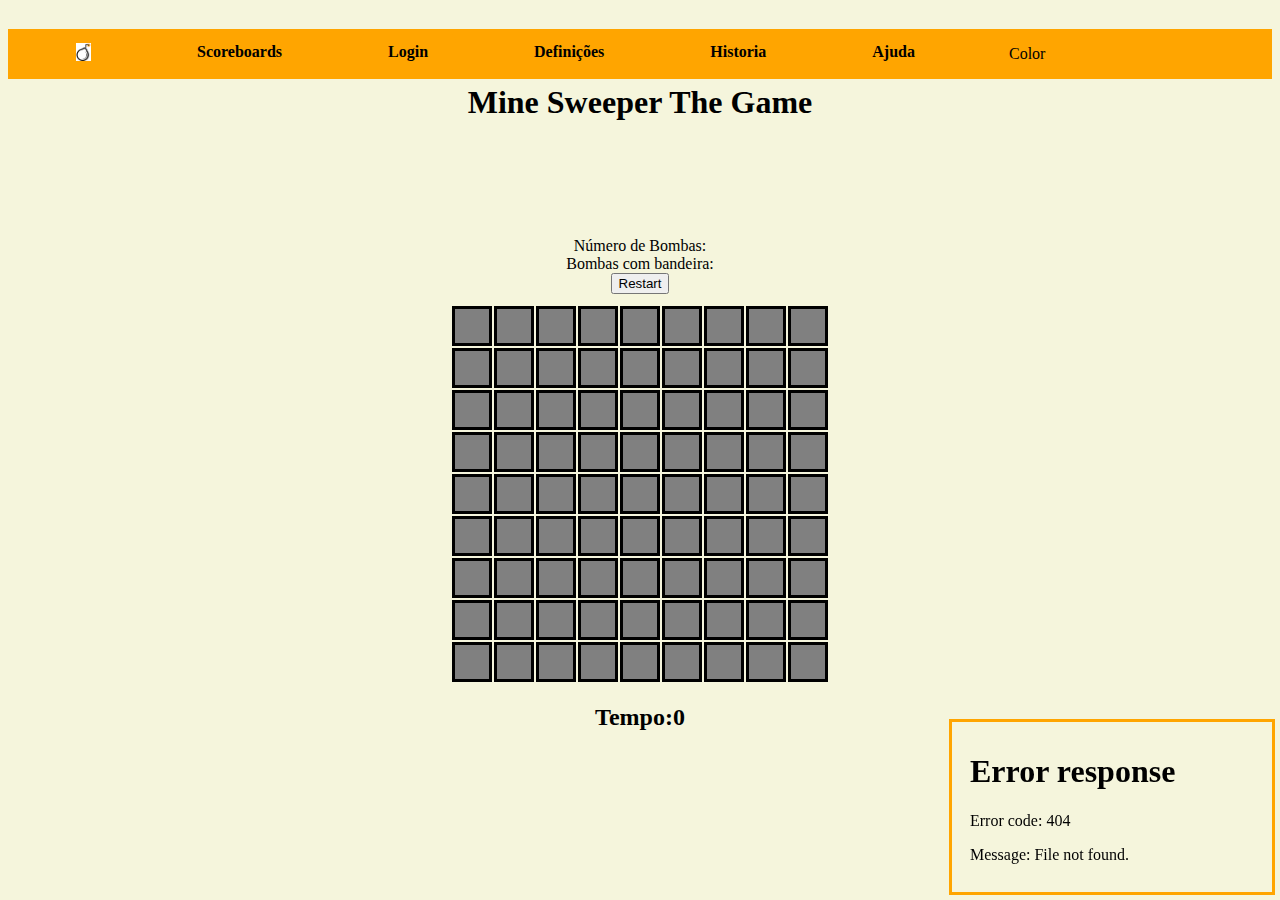
==== index.html @ 16a477e0 "elhoria 1" ====
<!-- Grupo: 47, Número: 54572/58660 , Nome: João Garcia Farinha/Amorim Jerónimo, PL: 21 -->
<!DOCTYPE html>
<!-- <img src="https://minesweeperonline.com/sprite100.gif" alt=""> -->
<html lang="pt">
<head>
    <meta charset="UTF-8">
    <meta http-equiv="X-UA-Compatible" content="IE=edge">
    <meta name="viewport" content="width=device-width, initial-scale=1.0">
    <link rel="stylesheet" href="MineSweeper.css">
    <link rel="shortcut icon" href="resources/favicon.png">
    <title>MineSweeper</title>
</head>
<body id="body" onload='creat_map(9,9,15,multi=0,s=0);change_colors()'>
    <header>
        <div class="menus">
            <ul> 
                <li><a href="index.html"><img class="fitLogo" src="resources/logo1.jpg" alt="Logo da Aplicação"/></a></li>
                <li><a href="Scoreboards.html"><b>Scoreboards</b></a></li>
                <li><a href="login.html" class="login"> <b>Login</b></a></li>
                <li onclick="setting_menu()"><b class="setting">Definições</b></li>
                <li><a href="Historia.html"><b>Historia</b></a></li>
                <li><a href="Tutorial.html"><b>Ajuda</b></a></li>
                <li><div  class="dropdown">
                    <div class="dropbtn">Color</div>
                    <div id="sort_btn" class="dropdown-content">
                        <label for="rangeHue">hue:</label>
                        <input type="range" id="rangeHue" value="180" min="0" max="360"/>
                        <label for="rangeSaturation">saturation:</label>
                        <input type="range" id="rangeSaturation" value="50" min="0" max="100"/>
                        <label for="rangeLight">light:</label>
                        <input type="range" id="rangeLight" value="50" min="0" max="100"/>
                        <button onclick="lucky_color()">Feeling lucky? click me!</button>
                        <button onclick="color_reset()">Repor as Cores officiais</button>
                </li>

        </div>

    </header>
    <iframe class="audio"  allow="autoplay" src="resources/Beethoven Sonata No 23 Appassionata 3rd Movement.mp3"type="audio/mpeg"   >Your browser does not support the html audio tag. </iframe>
    
    <h1 id="titulo_jogo">Mine Sweeper The Game</h1>
    <div id="container_generator" class="hidden">
    <form action="javascript:;" onsubmit='creat_map(r,c,prob,s = 1)' class="map_generator">
        <label for="r">Numero de colunas</label>
        <input type="number" id="r" name="r">
        <label for="c">Numero de linhas</label>
        <input type="number" id="c" name="c">
        <label for="prob">Prob de bomba</label>
        <input type="number" id="prob" name="prob">
        <label for="time">Tempo(s)</label>
        <input type="number" id="time" name="time">
        <input type="submit" value="Start">
        <input type="checkbox" id="checkbox1" value="Special Toggle" onclick="special_togle()">
        <label for="checkbox1">Special Toggle</label>
        <input type="checkbox" id="checkbox1" value="Special Toggle" onclick="multiplayer()">
        <label for="checkbox1">Multiplayer Toggle</label>
    </form>
    <button onclick="reveal_map()">Mostra Mapa</button>
    <!-- <button onclick="multiplayer()">Multiplayer</button> -->
    <!-- <button onclick="special_togle()">Special Toggle</button> -->
    </div>
    <div id="board_stat">
    <div id="bomb_count">Número de Bombas:</div>
    <div id="bomb_count_flag">Bombas com bandeira:</div>
    <button id="Restart" onclick="creat_map(r,c,prob,multi=0,s = 1)">Restart</button>
    </div>
    <div id="game_container">
        
        <table class="mapa" id="clock">

        </table>
        <table class="mapa1">
        </table>
        <h2 id="score_text"><Strong id="timer">Tempo:</Strong></h2>
        <!-- <h2 id="score_text">Tempo: <Strong id="score">Ainda não implementado</Strong></h2> -->
    </div>

    <div id="controls_legend">
        <h3>Bombas a volta:</h3>
        <ul>
            <li id="0"></li>
            <li id="1"></li>
            <li id="2"></li>
            <li id="3"></li>
            <li id="4"></li>
            <li id="5"></li>
            <li id="6"></li>
            <li id="7"></li>
            <li id="8"></li>

        </ul>
    </div>
    <script src="MineSweeper.js"></script>


</body>
</html>
---- MineSweeper.css ----
/* <!-- Grupo: 47, Número: 54572/58660 , Nome: João Garcia Farinha/Amorim Jerónimo, PL: 21 -->). */
@import "cellphones.css" screen and (max-width: 768px);
:root{
    --size-square:32px;
    --blank-bright:gray;
    --selecte-bright:rgb(70, 70, 70);
    --menu_background:orange;
    --body_background:beige;
    --text-menu:black;
    --bomb0:  rgb(180, 179, 179);
    --bomb1: url(resources/simple_numbers/1.png);
    --bomb2: url(resources/simple_numbers/2.png);
    --bomb3: url(resources/simple_numbers/3.png);
    --bomb4: url(resources/simple_numbers/4.png);
    --bomb5: url(resources/simple_numbers/5.png);
    --bomb6: url(resources/simple_numbers/6.png);
    --bomb7: url(resources/simple_numbers/7.png);
    --bomb8: url(resources/simple_numbers/8.png);
    --life_img :url(resources/life_5_5.png);
    
}
:color{
    --bomb0:  rgb(180, 179, 179);
    --bomb1: blue;
    --bomb2: green;
    --bomb3: red;
    --bomb4:  rgb(0, 87, 0);
    --bomb5:yellow ;
}
body{
    background-color: var(--body_background);
    color: var(--text-menu)
}
#life_counter{
  
}
img {
    width: 100%; /* or any custom size */
    height: 100%; 
    object-fit: contain;
}
.welcome {
	text-align: center;
	font-size: Larger;
}
:focus {
    outline: 3px solid red;   
}


.table_score{
    margin-left: auto;
    margin-right: auto;
    width: 30em;
    text-align: center;

}
.table_score,td ,tr ,th{
    border: solid black;
    border-collapse: collapse;
}
.credentials{
    text-align: center;
}
.game_container1{
    display: grid;
    grid-template-columns: auto auto ;
    grid-template-rows: auto auto;
}
#score_text {
	grid-column: 1/span 2;
}
#conteudo_historia{
    display: flex;
    justify-content: center;

}
#kmines_img,#bloco_texto{


}
#kmines_img{float: right;}
#bloco_texto{float: left;
width: 50%;
left: 5%;
}
#titulo_jogo{
    text-align: center;

}

table.mapa,table.mapa1{
    margin-left:auto;
    margin-right:auto;
}
table.mapa1{
	grid-column: 2/ 2;
}
.fitLogo{
	width: 15px;
    /* background-image: url("resources/logo.jpg") ; */
}
div.menus{

    height: 50px;
    /* position: fixed; */
    padding-top: 5px;
    width: 100%;
    top: 0;

}
div.menus>ul{
    background: var(--menu_background);
    height: 50px;
    list-style: none;
}
div.menus>ul>li {
	float: left;
	padding-right: 50px;


}
  
div.menus>ul>li a ,div.menus>ul>li .setting{
	display: inline-block;
	align-items: space-between;
	color: var(--text-menu);
	text-align: center;
	padding: 14px 28px;
	text-decoration: none;
	border-radius: 15px;
}
 

div.menus>ul>li a:hover, div.menus>ul>li a:checked,div.menus>ul>li .setting:hover{
	background-color: #659ba7;
	color: black;
}

tr {
    height: 1cm;
}

table.mapa>tbody>tr>td,table.mapa1>tbody>tr>td{
    width: 1cm;
    background-color: var(--blank-bright);

    border-style: solid;
    width: var(--size-square);
    height:var(--size-square);


}
table.mapa>tbody>tr>td:active,table.mapa1>tbody>tr>td:active{
    
    background-color: var(--selecte-bright);
}
.login{
    background-color: var(--menu_background);
}

#container_generator{
    padding: 1em;
    background: rgb(250, 202, 113);
    text-align: center;
}
#container_generator {
    text-align: center;
    transition: opacity 1s;
}
.hidden{
    visibility : hidden; 
    opacity: 0 ;
}
#score_text{
text-align: center;
}
.audio{
    margin: auto;
    margin-top: 50px;
    width: fit-content;
    border: 3px solid var(--menu_background);
    padding: 10px;
    position: fixed;
    bottom:5px;
    right: 5px;
}
.video1{
    margin: auto;
    margin-top: 50px;
    width: fit-content;
    border: 3px solid var(--menu_background);
    padding: 10px;
}
.bomb{
    background-image: url(resources/explosion1.png) !important;
    background-size: cover;
}
.bomb-0{
    background-color: var(--bomb0) !important;
    background-image: url(resources/tnt.png) !important; 
    background-size: cover;
}
.bomb-1{
    background-color: var(--bomb0) !important;
    background-image: url(resources/nuclear.png) !important;
    background-size: cover;
}
.bomb-2{
    background-color: var(--bomb0) !important;
    background-image: url(resources/explosion.png) !important;
    background-size: cover;
}
.bomb-3{
    background-color: var(--bomb0) !important;
    background-image: url(resources/atomic_bomb.png) !important;
    background-size: cover; 
}
.bomb0{
    background-color: var(--bomb0) !important; 

}
.bomb1{
    background-color: var(--bomb0) !important;
    background-image: var(--bomb1) !important; 
    background-size: cover;
}
.bomb2{
    background-color: var(--bomb0) !important;
    background-image: var(--bomb2) !important; 
    background-size: cover;
}
.bomb3{
    background-color: var(--bomb0) !important;
    background-image: var(--bomb3) !important;
    background-size: cover; 
}
.bomb4{
    background-color: var(--bomb0) !important;
    background-image: var(--bomb4) !important; 
    background-size: cover;
}
.bomb5{
    background-color: var(--bomb0) !important;
    background-image: var(--bomb5) !important;
    background-size: cover; 
}
.bomb6{
    background-color: var(--bomb0) !important;
    background-image: var(--bomb6) !important;
    background-size: cover;
}
.bomb7{
    background-color: var(--bomb0) !important;
    background-image: var(--bomb7) !important;
    background-size: cover; 
}
.bomb8{
    background-color: var(--bomb0) !important;
    background-image: var(--bomb8) !important;
    background-size: cover; 
}
.flag{
    background-image: url(resources/radar.png) !important;
    background-size: cover;
}
.flag_question{
    background-image: url(resources/radar_question.png) !important;
    background-size: cover;
}
#controls_legend{
    display: none;
    border-style: dashed;
    padding-bottom: 60px;
    margin: 5%;
    height: 5em;
    width: 90%;


}
#controls_legend>ul{
    display: inline-flex;
    list-style: none;
}
#controls_legend>ul>li{    
    border-style: solid;
    width: 2em;
    height: 2em;
    padding: 5px;
    margin: 5px;
}

#\30{
    background-color: var(--bomb0) !important;

}
#\31 {
    background-color: var(--bomb0) !important;
    background-image: var(--bomb1) !important;
    background-size: cover; 
}
#\32 {
    background-color: var(--bomb0) !important;
    background-image: var(--bomb2) !important;
    background-size: cover; 
}
#\33{
    background-color: var(--bomb0) !important;
    background-image: var(--bomb3) !important;
    background-size: cover; 
}
#\34{
    background-color: var(--bomb0) !important;
    background-image: var(--bomb4) !important;
    background-size: cover; 
}
#\35{
    background-color: var(--bomb0) !important;
    background-image: var(--bomb5) !important;
    background-size: cover; 
}
#\36{
    background-color: var(--bomb0) !important;
    background-image: var(--bomb6) !important;
    background-size: cover; 
}
#\37{
    background-color: var(--bomb0) !important;
    background-image: var(--bomb7) !important;
    background-size: cover; 
}
#\38{
    background-color: var(--bomb0) !important;
    background-image: var(--bomb8) !important;
    background-size: cover; 
}
#board_stat {
	width: 300px;
	text-align: center;
	/* border: solid; */
	/* display: flex; */
	/* align-items: center; */
	/* justify-content: center; */
	margin: auto;
	margin-bottom: 10px;

}
.selec_keyboard{
    border: red solid;
}

/* The switch - the box around the slider */
.switch {
    position: relative;
    display: inline-block;
    width: 60px;
    height: 34px;
  }
  
  /* Hide default HTML checkbox */
  .switch input {
    opacity: 0;
    width: 0;
    height: 0;
  }
  
  /* The slider */
  .slider {
    position: absolute;
    cursor: pointer;
    top: 0;
    left: 0;
    right: 0;
    bottom: 0;
    background-color: #ccc;
    -webkit-transition: .4s;
    transition: .4s;
  }
  
  .slider:before {
    position: absolute;
    content: "";
    height: 26px;
    width: 26px;
    left: 4px;
    bottom: 4px;
    background-color: white;
    -webkit-transition: .4s;
    transition: .4s;
  }
  
  input:checked + .slider {
    background-color: #2196F3;
  }
  
  input:focus + .slider {
    box-shadow: 0 0 1px #2196F3;
  }
  
  input:checked + .slider:before {
    -webkit-transform: translateX(26px);
    -ms-transform: translateX(26px);
    transform: translateX(26px);
  }
  
  /* Rounded sliders */
  .slider.round {
    border-radius: 34px;
  }
  
  .slider.round:before {
    border-radius: 50%;
  }
  #congratulation {
    border: var(--menu_background) solid;
    width: fit-content;
    margin: auto;
    padding: 10px;
    position: absolute;
    left: 0;
    right: 0;
    top: 25em;
    background: white;
}
/* Style The Dropdown Button */
.dropbtn {
    background-color: var(--menu_background);
    color: var(--text-menu);
    padding: 16px;
    font-size: 16px;
    border: none;
    cursor: pointer;
  }
  
  /* The container <div> - needed to position the dropdown content */
  .dropdown {
    position: relative;
    display: inline-block;
  }
  
  /* Dropdown Content (Hidden by Default) */
  .dropdown-content {
    display: none;
    position: absolute;
    background-color: var(--body_background);
    min-width: 160px;
    box-shadow: 0px 8px 16px 0px rgba(0,0,0,0.2);
    z-index: 1;
  }
  
  /* Links inside the dropdown */
  .dropdown-content button {
    color: black;
    padding: 12px 16px;
    text-decoration: none;
    display: block;
    
    background: none;
	color: inherit;
	border: none;
	padding: 0;
	font: inherit;
	cursor: pointer;
	outline: inherit;
  }
  
  /* Change color of dropdown links on hover */
  .dropdown-content button:hover {background-color: #f1f1f1}
  
  /* Show the dropdown menu on hover */
  .dropdown:hover .dropdown-content {
    display: block;
  }
  
  /* Change the background color of the dropdown button when the dropdown content is shown */
  .dropdown:hover .dropbtn {
    background-color: var(--menu_background);
  }
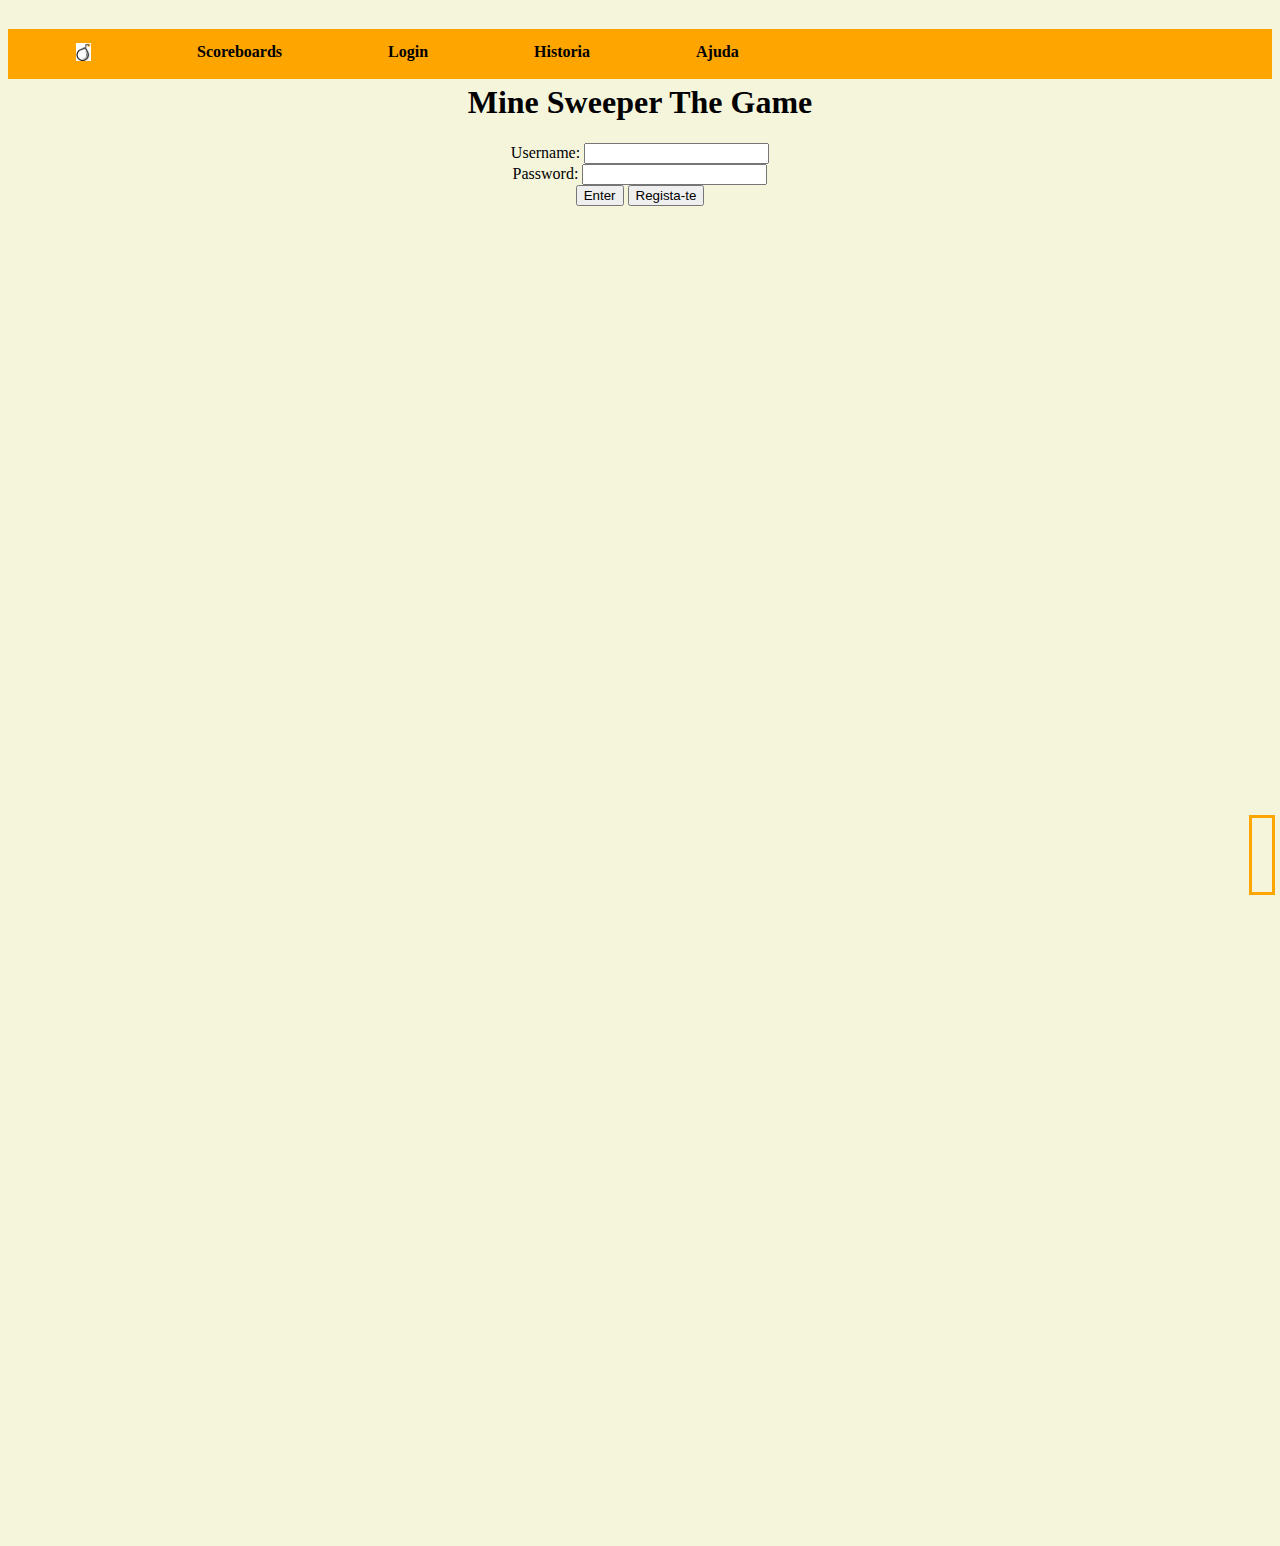
==== commit b93f438f: "add registry page" ====
--- a/index.html
+++ b/index.html
@@ -10,7 +10,7 @@
     <link rel="shortcut icon" href="resources/favicon.png">
     <title>MineSweeper</title>
 </head>
-<body id="body" onload='creat_map(9,9,15,multi=0,s=0);change_colors()'>
+<body id="body" onload='creat_map(9,9,15,multi=0,s=0);change_colors();check_loging()'>
     <header>
         <div class="menus">
             <ul> 
@@ -62,7 +62,7 @@
     <div id="board_stat">
     <div id="bomb_count">Número de Bombas:</div>
     <div id="bomb_count_flag">Bombas com bandeira:</div>
-    <button id="Restart" onclick="creat_map(r,c,prob,multi=0,s = 1)">Restart</button>
+    <button id="Restart" onclick="creat_map(r,c,prob,s = 1)">Restart</button>
     </div>
     <div id="game_container">
         
--- a/MineSweeper.css
+++ b/MineSweeper.css
@@ -31,9 +31,10 @@
     background-color: var(--body_background);
     color: var(--text-menu)
 }
-#life_counter{
-  
-}
+#time_multi{
+    text-align: center;
+}
+
 img {
     width: 100%; /* or any custom size */
     height: 100%; 
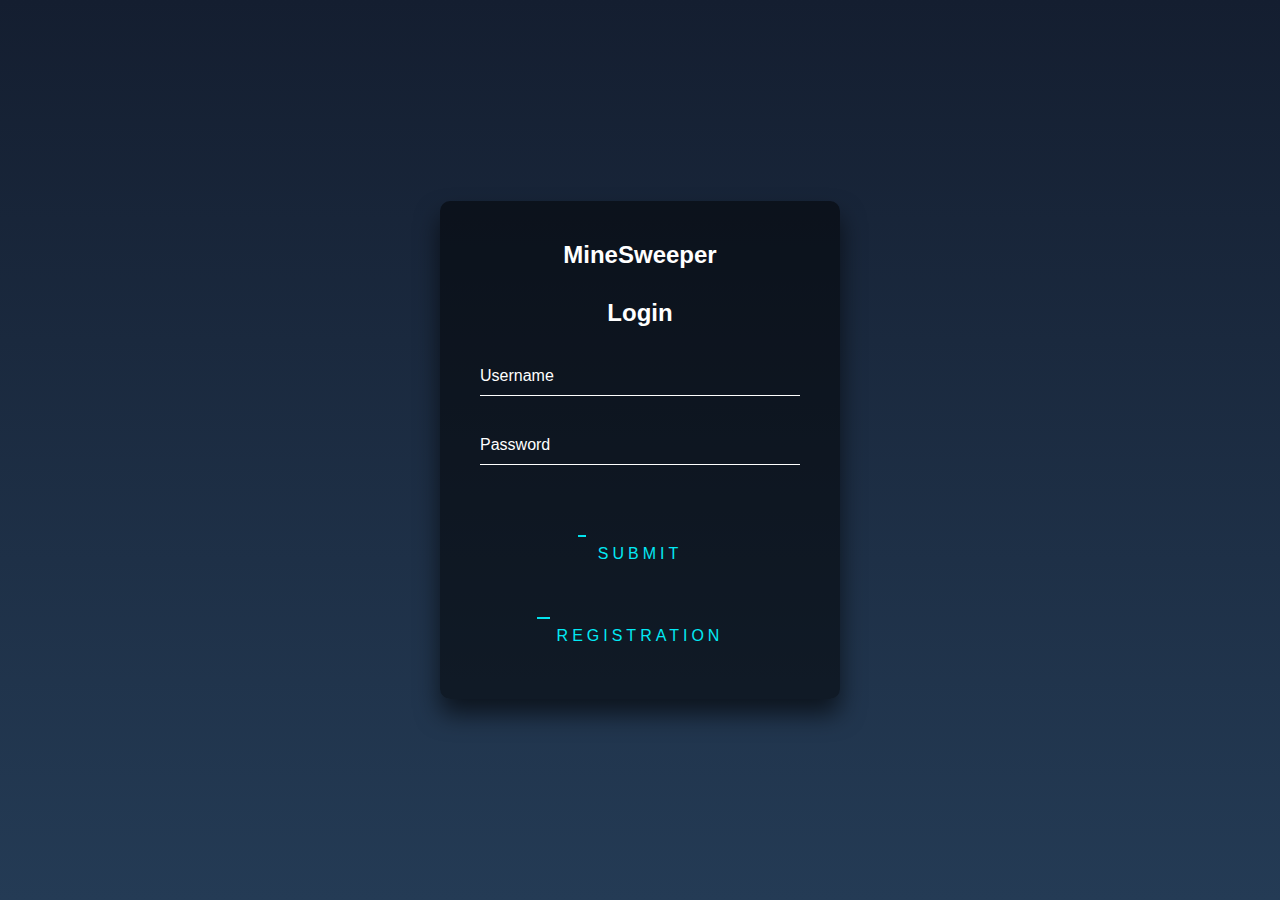
==== commit eaf853b2: "sfx upgrades" ====
--- a/index.html
+++ b/index.html
@@ -36,17 +36,17 @@
         </div>
 
     </header>
-    <iframe class="audio"  allow="autoplay" src="resources/Beethoven Sonata No 23 Appassionata 3rd Movement.mp3"type="audio/mpeg"   >Your browser does not support the html audio tag. </iframe>
+    <!-- <iframe class="audio"  allow="autoplay" src="resources/Beethoven Sonata No 23 Appassionata 3rd Movement.mp3"type="audio/mpeg"   >Your browser does not support the html audio tag. </iframe> -->
     
     <h1 id="titulo_jogo">Mine Sweeper The Game</h1>
     <div id="container_generator" class="hidden">
     <form action="javascript:;" onsubmit='creat_map(r,c,prob,s = 1)' class="map_generator">
         <label for="r">Numero de colunas</label>
-        <input type="number" id="r" name="r">
+        <input type="number" id="r" name="r" min=1 max=100>
         <label for="c">Numero de linhas</label>
-        <input type="number" id="c" name="c">
+        <input type="number" id="c" name="c" min=1 max=100>
         <label for="prob">Prob de bomba</label>
-        <input type="number" id="prob" name="prob">
+        <input type="number" id="prob" name="prob" min=1 max=100>
         <label for="time">Tempo(s)</label>
         <input type="number" id="time" name="time">
         <input type="submit" value="Start">
--- a/MineSweeper.css
+++ b/MineSweeper.css
@@ -112,7 +112,7 @@
 }
 div.menus>ul{
     background: var(--menu_background);
-    height: 50px;
+    height: 57px;
     list-style: none;
 }
 div.menus>ul>li {
@@ -451,20 +451,21 @@
   
   /* Links inside the dropdown */
   .dropdown-content button {
+    width: 100%;
     color: black;
+    opacity: 50%;
     padding: 12px 16px;
     text-decoration: none;
-    display: block;
-    
-    background: none;
-	color: inherit;
-	border: none;
-	padding: 0;
-	font: inherit;
-	cursor: pointer;
-	outline: inherit;
-  }
-  
+    /* display: block; */
+    background: white;
+    /* color: inherit; */
+    border: round;
+    padding: 0;
+    font: inherit;
+    cursor: pointer;
+    outline: inherit;
+    border-radius: 33px;
+}
   /* Change color of dropdown links on hover */
   .dropdown-content button:hover {background-color: #f1f1f1}
   
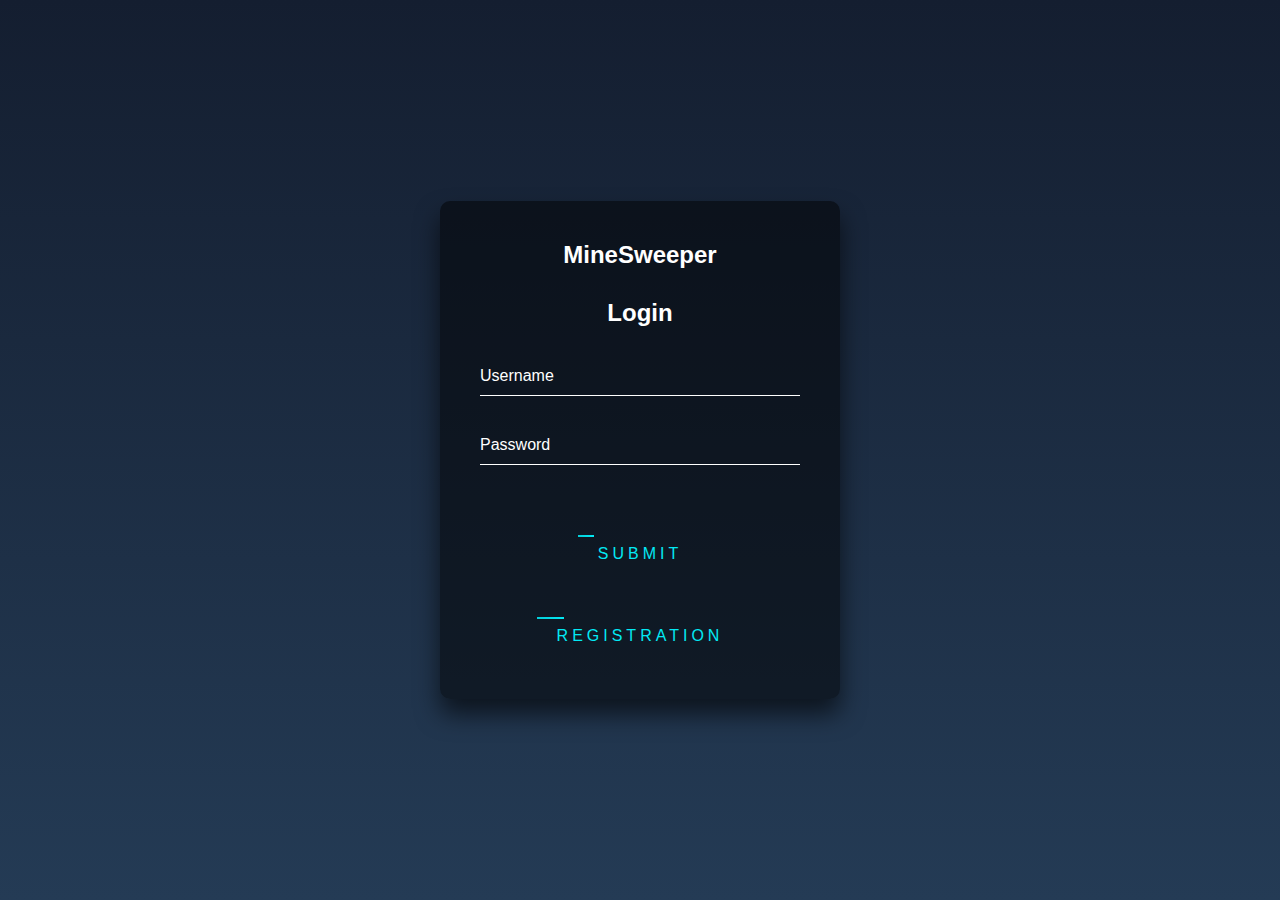
==== commit d6095b79: "last commit" ====
--- a/index.html
+++ b/index.html
@@ -18,7 +18,7 @@
                 <li><a href="Scoreboards.html"><b>Scoreboards</b></a></li>
                 <li><a href="login.html" class="login"> <b>Login</b></a></li>
                 <li onclick="setting_menu()"><b class="setting">Definições</b></li>
-                <li><a href="Historia.html"><b>Historia</b></a></li>
+                <li><a href="Historia.html"><b>História</b></a></li>
                 <li><a href="Tutorial.html"><b>Ajuda</b></a></li>
                 <li><div  class="dropdown">
                     <div class="dropbtn">Color</div>
@@ -41,11 +41,11 @@
     <h1 id="titulo_jogo">Mine Sweeper The Game</h1>
     <div id="container_generator" class="hidden">
     <form action="javascript:;" onsubmit='creat_map(r,c,prob,s = 1)' class="map_generator">
-        <label for="r">Numero de colunas</label>
+        <label for="r">Número de colunas</label>
         <input type="number" id="r" name="r" min=1 max=100>
-        <label for="c">Numero de linhas</label>
+        <label for="c">Número de linhas</label>
         <input type="number" id="c" name="c" min=1 max=100>
-        <label for="prob">Prob de bomba</label>
+        <label for="prob">% de bombas no campo</label>
         <input type="number" id="prob" name="prob" min=1 max=100>
         <label for="time">Tempo(s)</label>
         <input type="number" id="time" name="time">
@@ -61,7 +61,7 @@
     </div>
     <div id="board_stat">
     <div id="bomb_count">Número de Bombas:</div>
-    <div id="bomb_count_flag">Bombas com bandeira:</div>
+    <div id="bomb_count_flag">Bombas sem bandeira:</div>
     <button id="Restart" onclick="creat_map(r,c,prob,s = 1)">Restart</button>
     </div>
     <div id="game_container">
--- a/MineSweeper.css
+++ b/MineSweeper.css
@@ -80,7 +80,10 @@
 
 
 }
-#kmines_img{float: right;}
+#kmines_img {
+    width: auto;
+    float: right;
+}
 #bloco_texto{float: left;
 width: 50%;
 left: 5%;
